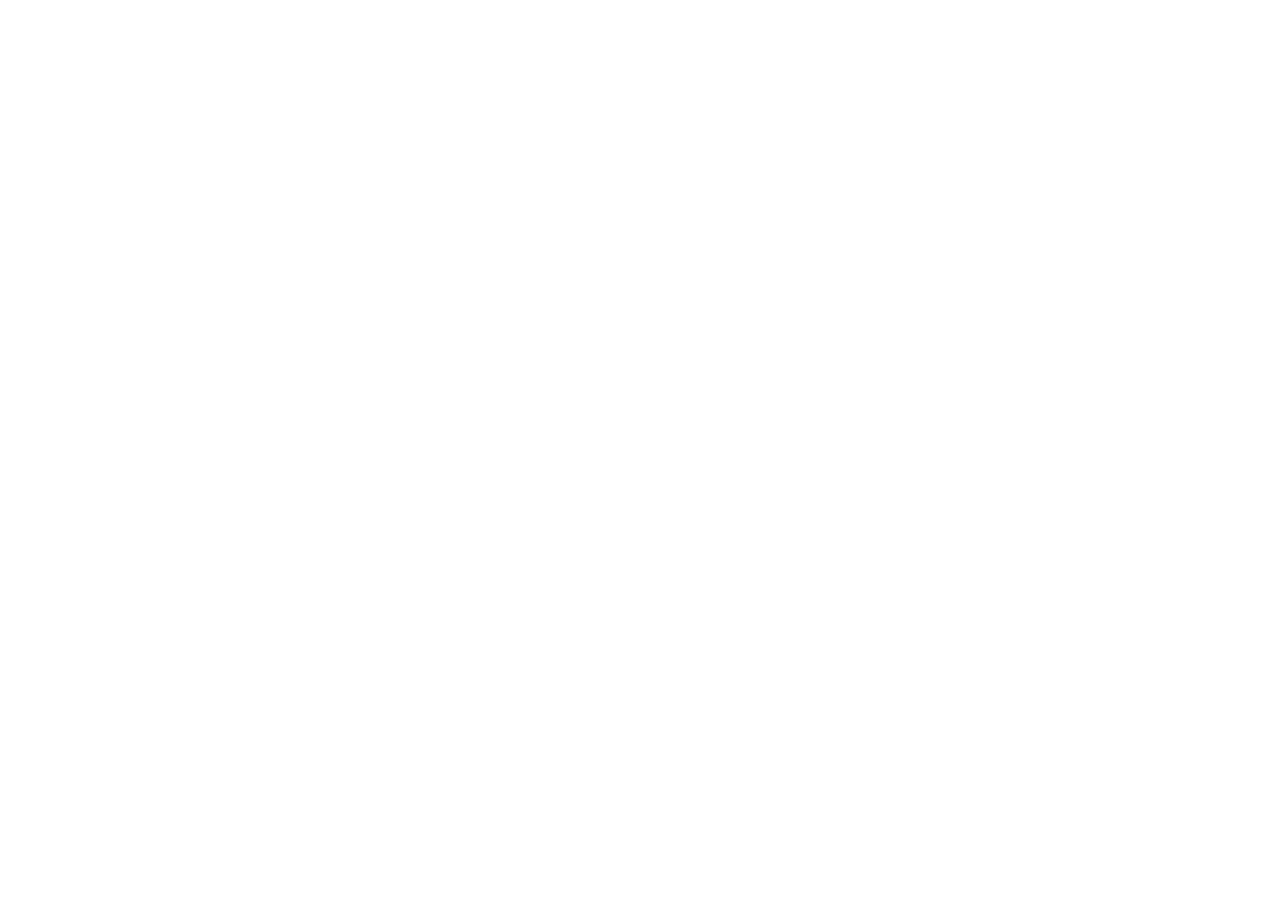
==== index.html @ 40867191 "Start Project" ====
<!DOCTYPE html>
<html lang="en">
<head>
    <meta charset="UTF-8">
    <meta http-equiv="X-UA-Compatible" content="IE=edge">
    <meta name="viewport" content="width=device-width, initial-scale=1.0">
    <title>FrontEnd Store</title>
</head>
<body>
    
</body>
</html>
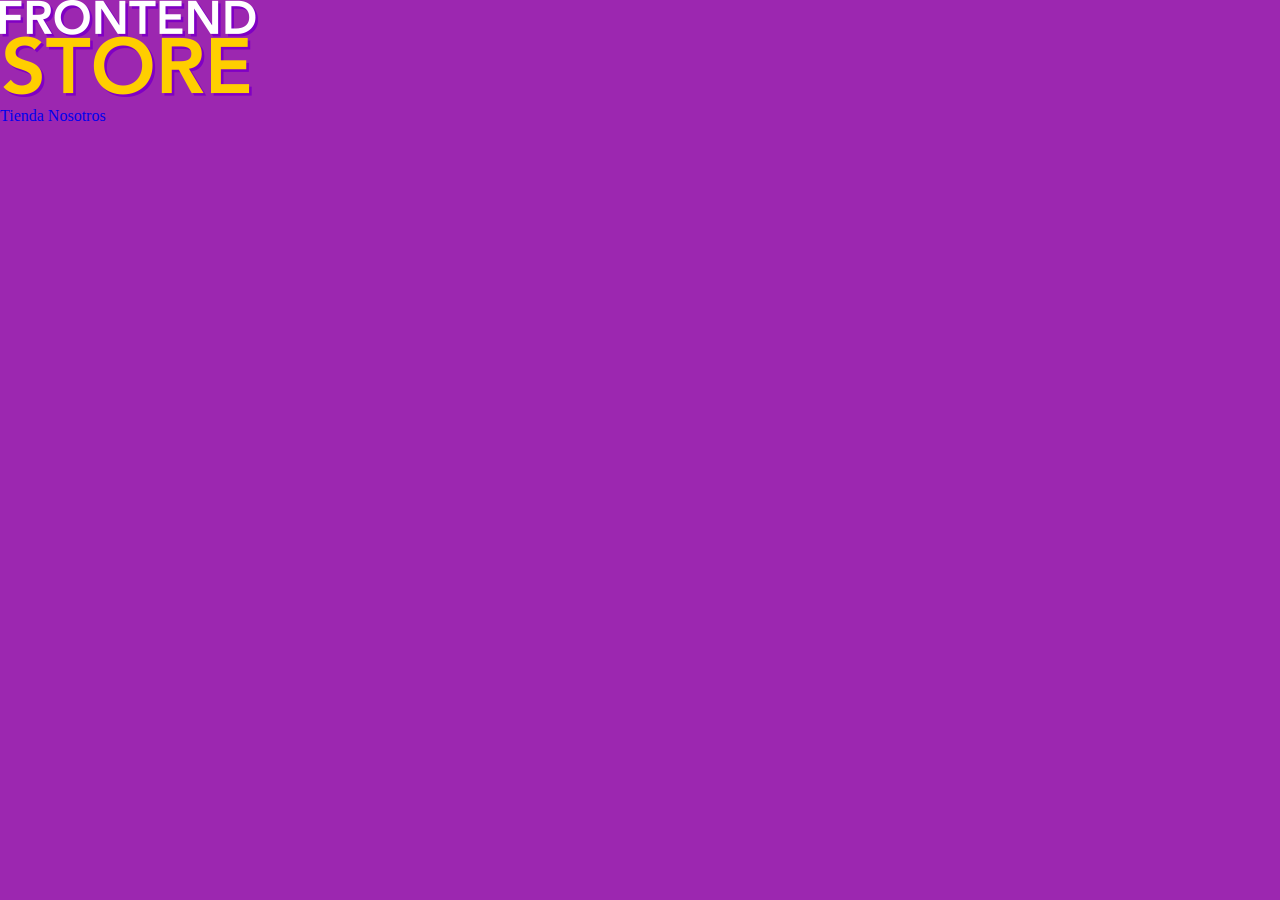
==== commit 1552ead4: "add simple header and nav" ====
--- a/index.html
+++ b/index.html
@@ -5,8 +5,22 @@
     <meta http-equiv="X-UA-Compatible" content="IE=edge">
     <meta name="viewport" content="width=device-width, initial-scale=1.0">
     <title>FrontEnd Store</title>
+    <link rel="stylesheet" href="css/normalize.css">
+    <link href="https://fonts.googleapis.com/css2?family=Staatliches&display=swap" rel="stylesheet">
+    <link rel="stylesheet" href="css/style.css">
+
 </head>
 <body>
+    <header>
+        <a href="index.html">
+            <img src="img/logo.png" alt="Logotipo">
+        </a>
+    </header>
+
+    <nav>
+        <a href="#">Tienda</a>
+        <a href="#">Nosotros</a>
+    </nav>
     
 </body>
 </html>--- a/css/style.css
+++ b/css/style.css
@@ -0,0 +1,62 @@
+:root {
+    --primario: #9c27b0;
+    --primarioOscuro: #89119d;
+    --secundario: #ffce00;
+    --secundarioOscuro: rgb(233,287,2);
+    --blanco: #fff;
+    --negro: #000;
+
+    --fuentePrincipal: 'Staatliches', cursive;
+}
+
+html {
+    box-sizing: border-box;
+    font-size:  62.5%; /* Parte para que 1rem valga 10px*/
+  }
+    *, *:before, *:after {
+    box-sizing: inherit;
+  }
+
+/** Globales **/
+body {
+    background-color: var(--primario);
+    font-size: 1.6rem;
+    line-height: 1.5;
+}
+
+p{
+    font-size: 1.8rem;
+    font-family: Arial, Helvetica, sans-serif;
+    color: var(--blanco);
+}
+
+a {
+    text-decoration: none;
+}
+
+img {
+    max-width: 100%;
+}
+
+.contenedor {
+    max-width: 120rem;
+    margin: 0 auto;
+}
+
+h1, h2, h3 {
+    text-align: center;
+    color: var(--secundario);
+    font-family: var(--fuentePrincipal);
+}
+
+h1 {
+    font-size: 4rem;
+}
+
+h2 {
+    font-size: 3.2rem;
+}
+
+h3 {
+    font-size: 2.4rem;
+}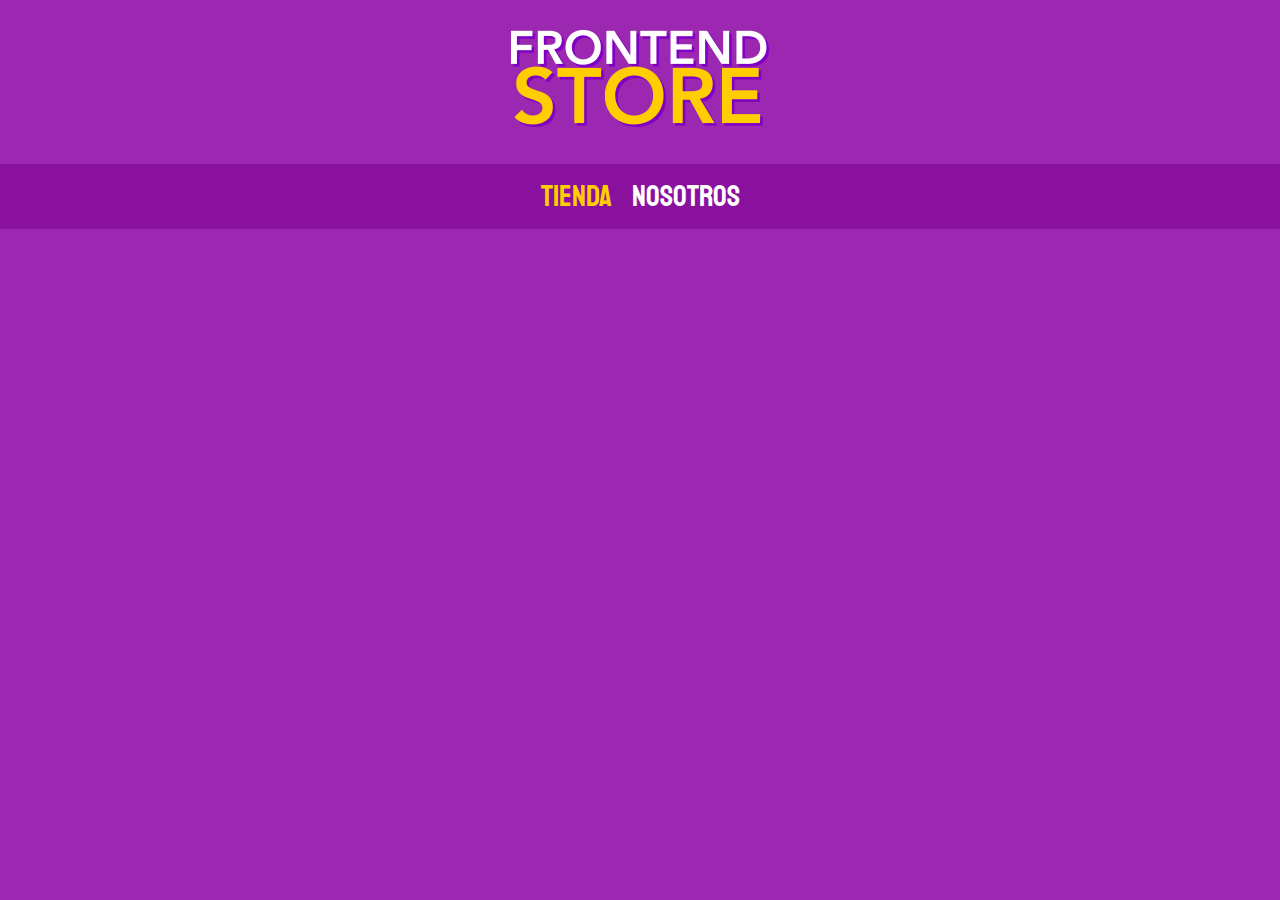
==== commit 8e60580d: "add style navbar" ====
--- a/index.html
+++ b/index.html
@@ -11,15 +11,15 @@
 
 </head>
 <body>
-    <header>
+    <header class="header">
         <a href="index.html">
-            <img src="img/logo.png" alt="Logotipo">
+            <img class="header__logo" src="img/logo.png" alt="Logotipo">
         </a>
     </header>
 
-    <nav>
-        <a href="#">Tienda</a>
-        <a href="#">Nosotros</a>
+    <nav class="navbar"> 
+        <a class="navbar__link navbar__link--active" href="#">Tienda</a>
+        <a class="navbar__link" href="#">Nosotros</a>
     </nav>
     
 </body>
--- a/css/style.css
+++ b/css/style.css
@@ -59,4 +59,38 @@
 
 h3 {
     font-size: 2.4rem;
-}+}
+
+/** Header **/
+
+.header {
+    display: flex;
+    justify-content: center;
+}
+
+.header__logo {
+    margin: 3rem 0;
+}
+
+/** Navbar **/
+
+.navbar {
+    background-color: var(--primarioOscuro);
+    padding: 1rem;
+    display: flex;
+    justify-content: center;
+    gap: 2rem; /* Es como añadirle un margin right en navbarlink*/
+}
+
+.navbar__link {
+    font-family: var(--fuentePrincipal);
+    color: var(--blanco);
+    font-size: 3rem;
+}
+
+.navbar__link--active, 
+.navbar__link:hover{
+    color: var(--secundario);
+}
+
+
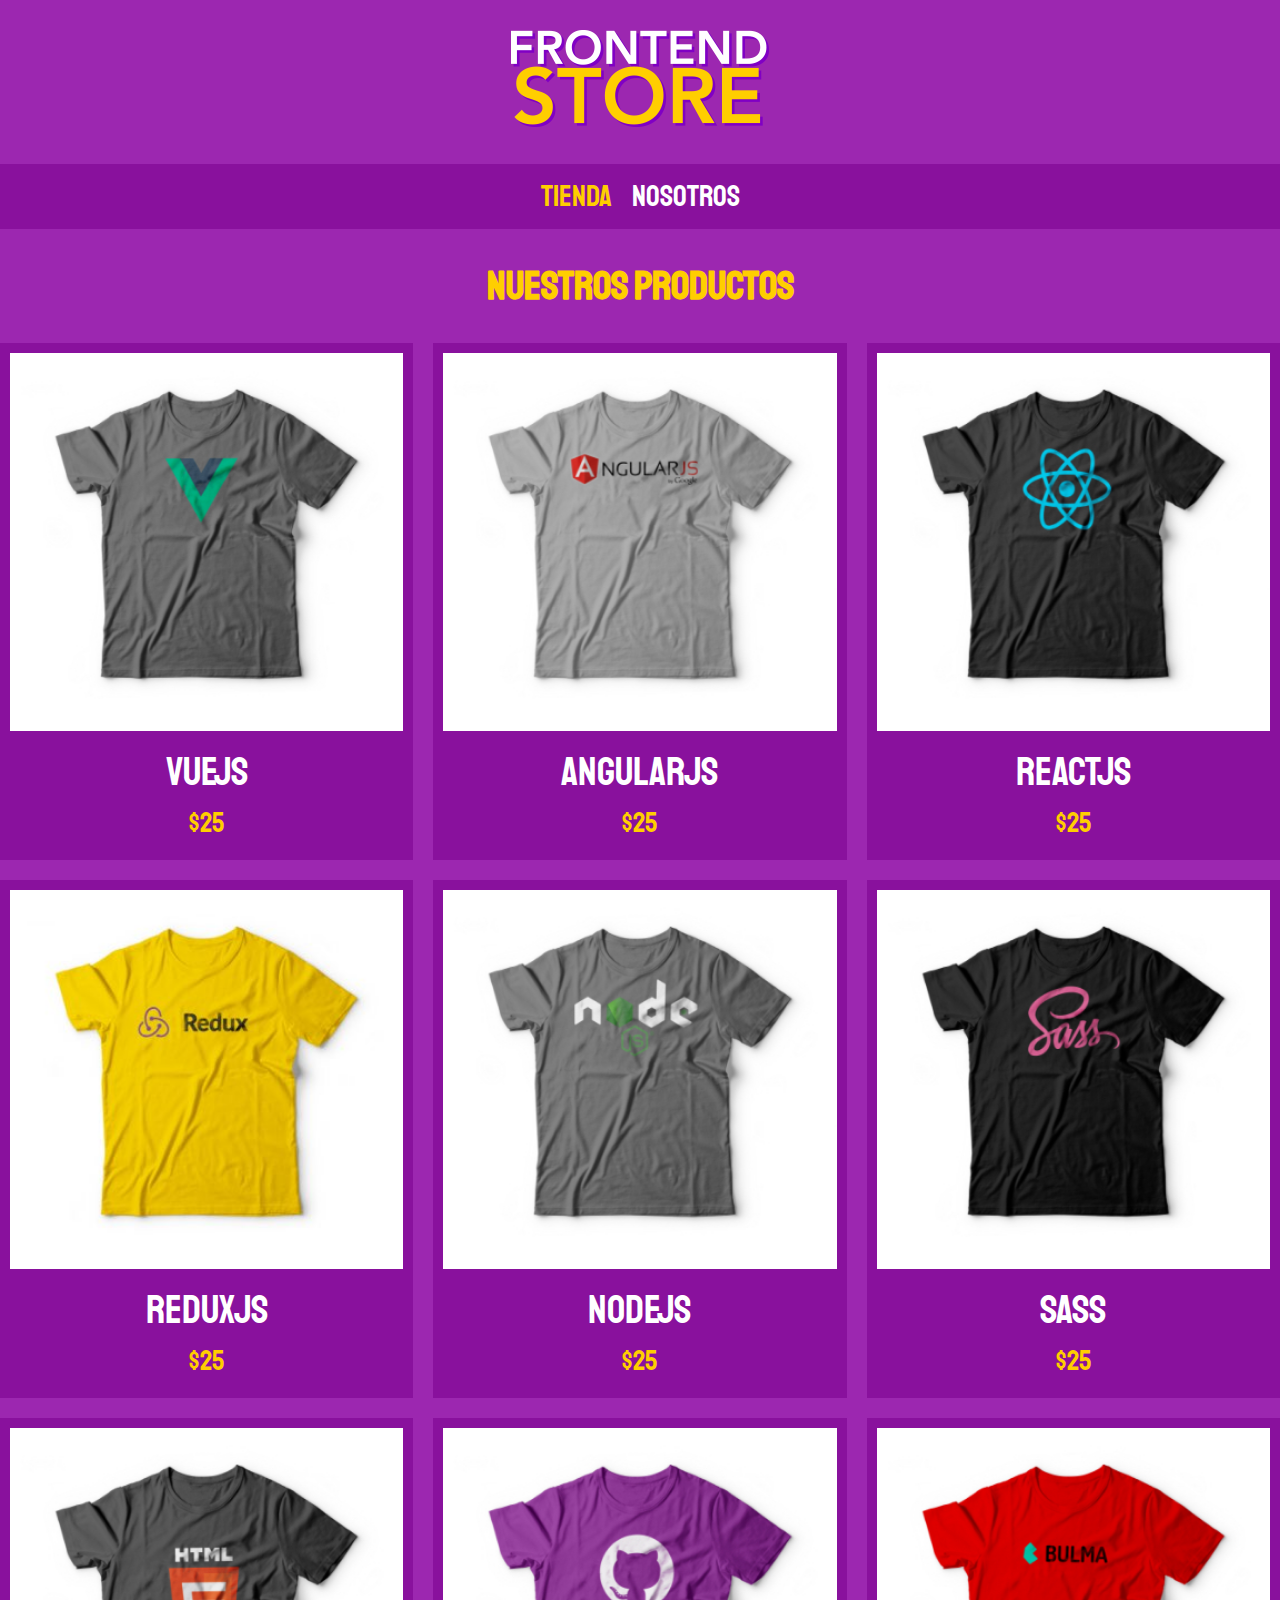
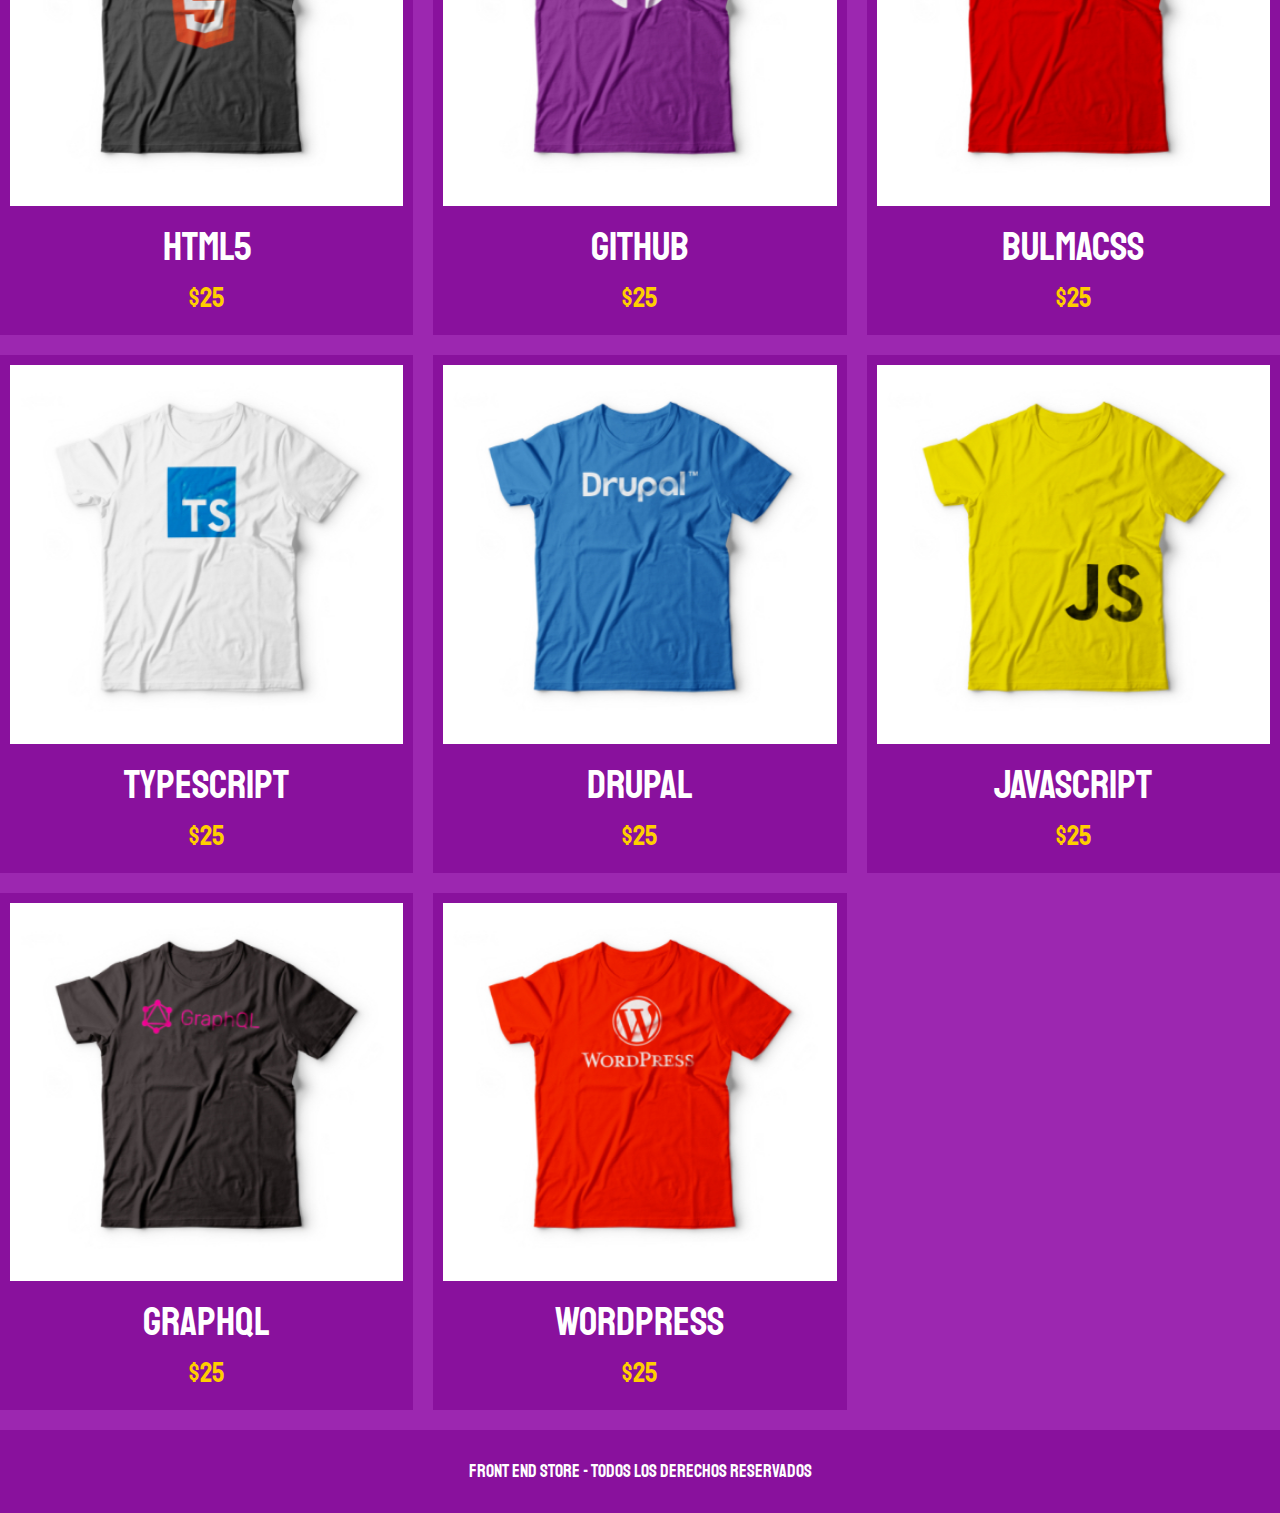
==== commit 0f47dd13: "adding css to products" ====
--- a/index.html
+++ b/index.html
@@ -18,9 +18,159 @@
     </header>
 
     <nav class="navbar"> 
-        <a class="navbar__link navbar__link--active" href="#">Tienda</a>
-        <a class="navbar__link" href="#">Nosotros</a>
+        <a class="navbar__link navbar__link--active" href="index.html">Tienda</a>
+        <a class="navbar__link" href="nosotros.html">Nosotros</a>
     </nav>
+
+    <main class="Container">
+        <h1>Nuestros Productos</h1>
+
+        <div class="grid">
+            <div class="product">
+                <a href="producto.html">
+                    <img class="product__image" src="img/1.jpg" alt="imagen camisa">
+                    <div class="product__information">
+                        <p class="product__name">VueJS</p>
+                        <p class="product__price">$25</p>
+                    </div>
+                </a>
+            </div> <!-- .product -->
+
+            <div class="product">
+                <a href="producto.html">
+                    <img class="product__image" src="img/2.jpg" alt="imagen camisa">
+                    <div class="product__information">
+                        <p class="product__name">AngularJS</p>
+                        <p class="product__price">$25</p>
+                    </div>
+                </a>
+            </div> <!-- .product -->
+
+            <div class="product">
+                <a href="producto.html">
+                    <img class="product__image" src="img/3.jpg" alt="imagen camisa">
+                    <div class="product__information">
+                        <p class="product__name">ReactJS</p>
+                        <p class="product__price">$25</p>
+                    </div>
+                </a>
+            </div> <!-- .product -->
+
+            <div class="product">
+                <a href="producto.html">
+                    <img class="product__image" src="img/4.jpg" alt="imagen camisa">
+                    <div class="product__information">
+                        <p class="product__name">ReduxJS</p>
+                        <p class="product__price">$25</p>
+                    </div>
+                </a>
+            </div> <!-- .product -->
+
+            <div class="product">
+                <a href="producto.html">
+                    <img class="product__image" src="img/5.jpg" alt="imagen camisa">
+                    <div class="product__information">
+                        <p class="product__name">NodeJS</p>
+                        <p class="product__price">$25</p>
+                    </div>
+                </a>
+            </div> <!-- .product -->
+
+            <div class="product">
+                <a href="producto.html">
+                    <img class="product__image" src="img/6.jpg" alt="imagen camisa">
+                    <div class="product__information">
+                        <p class="product__name">SASS</p>
+                        <p class="product__price">$25</p>
+                    </div>
+                </a>
+            </div> <!-- .product -->
+
+            <div class="product">
+                <a href="producto.html">
+                    <img class="product__image" src="img/7.jpg" alt="imagen camisa">
+                    <div class="product__information">
+                        <p class="product__name">HTML5</p>
+                        <p class="product__price">$25</p>
+                    </div>
+                </a>
+            </div> <!-- .product -->
+
+            <div class="product">
+                <a href="producto.html">
+                    <img class="product__image" src="img/8.jpg" alt="imagen camisa">
+                    <div class="product__information">
+                        <p class="product__name">Github</p>
+                        <p class="product__price">$25</p>
+                    </div>
+                </a>
+            </div> <!-- .product -->
+
+            <div class="product">
+                <a href="producto.html">
+                    <img class="product__image" src="img/9.jpg" alt="imagen camisa">
+                    <div class="product__information">
+                        <p class="product__name">BulmaCSS</p>
+                        <p class="product__price">$25</p>
+                    </div>
+                </a>
+            </div> <!-- .product -->
+
+            <div class="product">
+                <a href="producto.html">
+                    <img class="product__image" src="img/10.jpg" alt="imagen camisa">
+                    <div class="product__information">
+                        <p class="product__name">TypeScript</p>
+                        <p class="product__price">$25</p>
+                    </div>
+                </a>
+            </div> <!-- .product -->
+
+            <div class="product">
+                <a href="producto.html">
+                    <img class="product__image" src="img/11.jpg" alt="imagen camisa">
+                    <div class="product__information">
+                        <p class="product__name">Drupal</p>
+                        <p class="product__price">$25</p>
+                    </div>
+                </a>
+            </div> <!-- .product -->
+
+            <div class="product">
+                <a href="producto.html">
+                    <img class="product__image" src="img/12.jpg" alt="imagen camisa">
+                    <div class="product__information">
+                        <p class="product__name">JavaScript</p>
+                        <p class="product__price">$25</p>
+                    </div>
+                </a>
+            </div> <!-- .product -->
+
+            <div class="product">
+                <a href="producto.html">
+                    <img class="product__image" src="img/13.jpg" alt="imagen camisa">
+                    <div class="product__information">
+                        <p class="product__name">GraphQL</p>
+                        <p class="product__price">$25</p>
+                    </div>
+                </a>
+            </div> <!-- .product -->
+
+            <div class="product">
+                <a href="producto.html">
+                    <img class="product__image" src="img/14.jpg" alt="imagen camisa">
+                    <div class="product__information">
+                        <p class="product__name">Wordpress</p>
+                        <p class="product__price">$25</p>
+                    </div>
+                </a>
+            </div> <!-- .product -->
+        </div>
+    </main>
+
+    <footer class="footer">
+        <p class="footer__text">Front End Store - Todos los derechos reservados</p>
+    </footer>
     
 </body>
 </html>--- a/css/style.css
+++ b/css/style.css
@@ -72,6 +72,21 @@
     margin: 3rem 0;
 }
 
+/** Footer **/
+
+.footer {
+    background-color: var(--primarioOscuro);
+    padding: 1rem 0; /* 1 arriba/abajo 0 izq/der */
+    margin-top: 2rem; /* separación con el elementro de arriba */
+}
+
+.footer__text {
+    font-family: var(--fuentePrincipal);
+    text-align: center;
+    font-family: 2.2rem;
+}
+
+
 /** Navbar **/
 
 .navbar {
@@ -79,13 +94,18 @@
     padding: 1rem;
     display: flex;
     justify-content: center;
-    gap: 2rem; /* Es como añadirle un margin right en navbarlink*/
+    /*gap: 2rem; /*NUEVO Es como añadirle un margin right en navbarlink*/
 }
 
 .navbar__link {
     font-family: var(--fuentePrincipal);
     color: var(--blanco);
     font-size: 3rem;
+    margin-right: 2rem;
+}
+
+.navbar__link:last-of-type {
+    margin-right: 0;
 }
 
 .navbar__link--active, 
@@ -93,4 +113,49 @@
     color: var(--secundario);
 }
 
+/** Grid **/
+.grid {
+    display: grid;
+    grid-template-columns: repeat(2,1fr);
+    gap: 2rem; /** column-gap: 2rem; row-gap: 2rem; **/
+}
 
+@media (min-width: 768px) {
+    .grid {
+        grid-template-columns: repeat(3, 1fr);
+    }
+}
+
+
+
+/** Productos **/
+
+.product {
+    background-color: var(--primarioOscuro);
+    padding: 1rem;
+}
+
+.product__image {
+    width: 100%;
+}
+
+.product__information {
+
+}
+
+.product__name {
+    font-size: 4rem;
+}
+
+.product__price {
+    font-size: 2.8rem;
+    color: var(--secundario);
+}
+
+.product__name, .product__price {
+    font-family: var(--fuentePrincipal);
+    margin: 1rem 0;
+    text-align: center;
+    line-height: 1.2;
+}
+
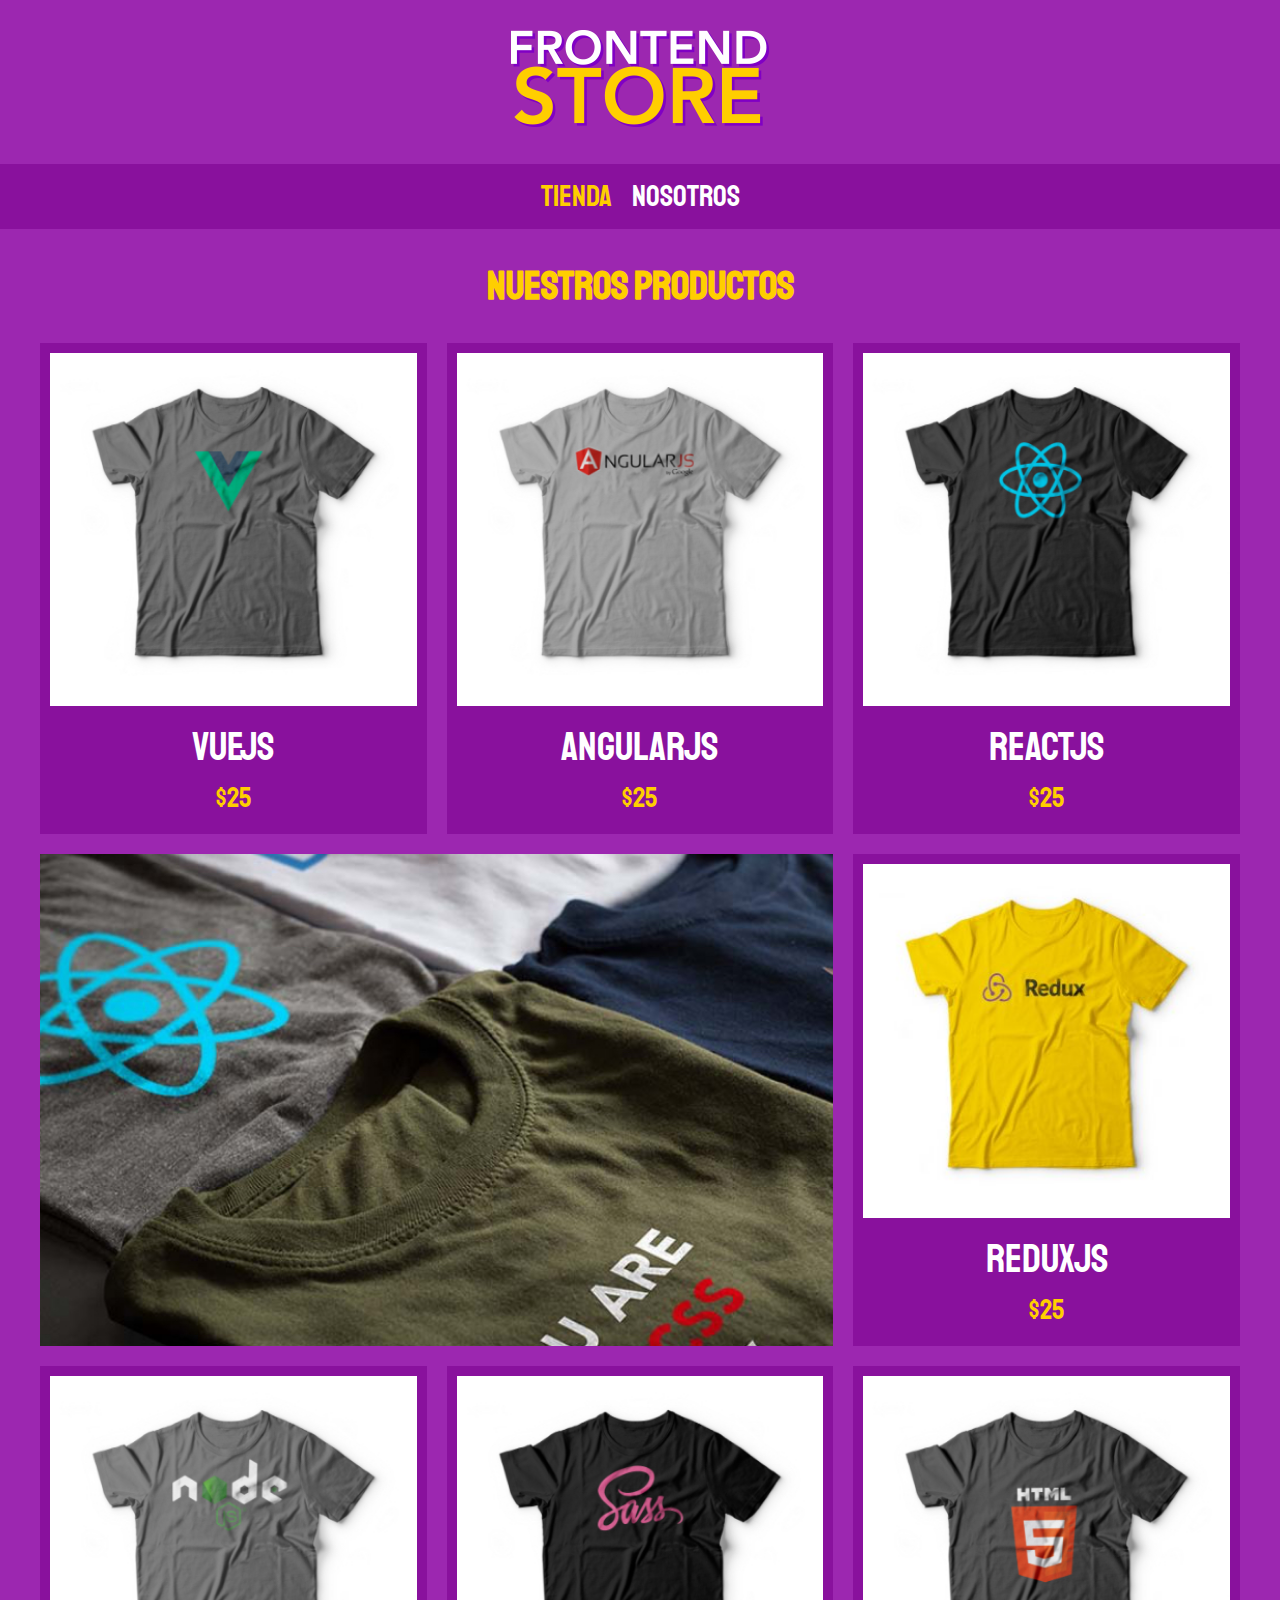
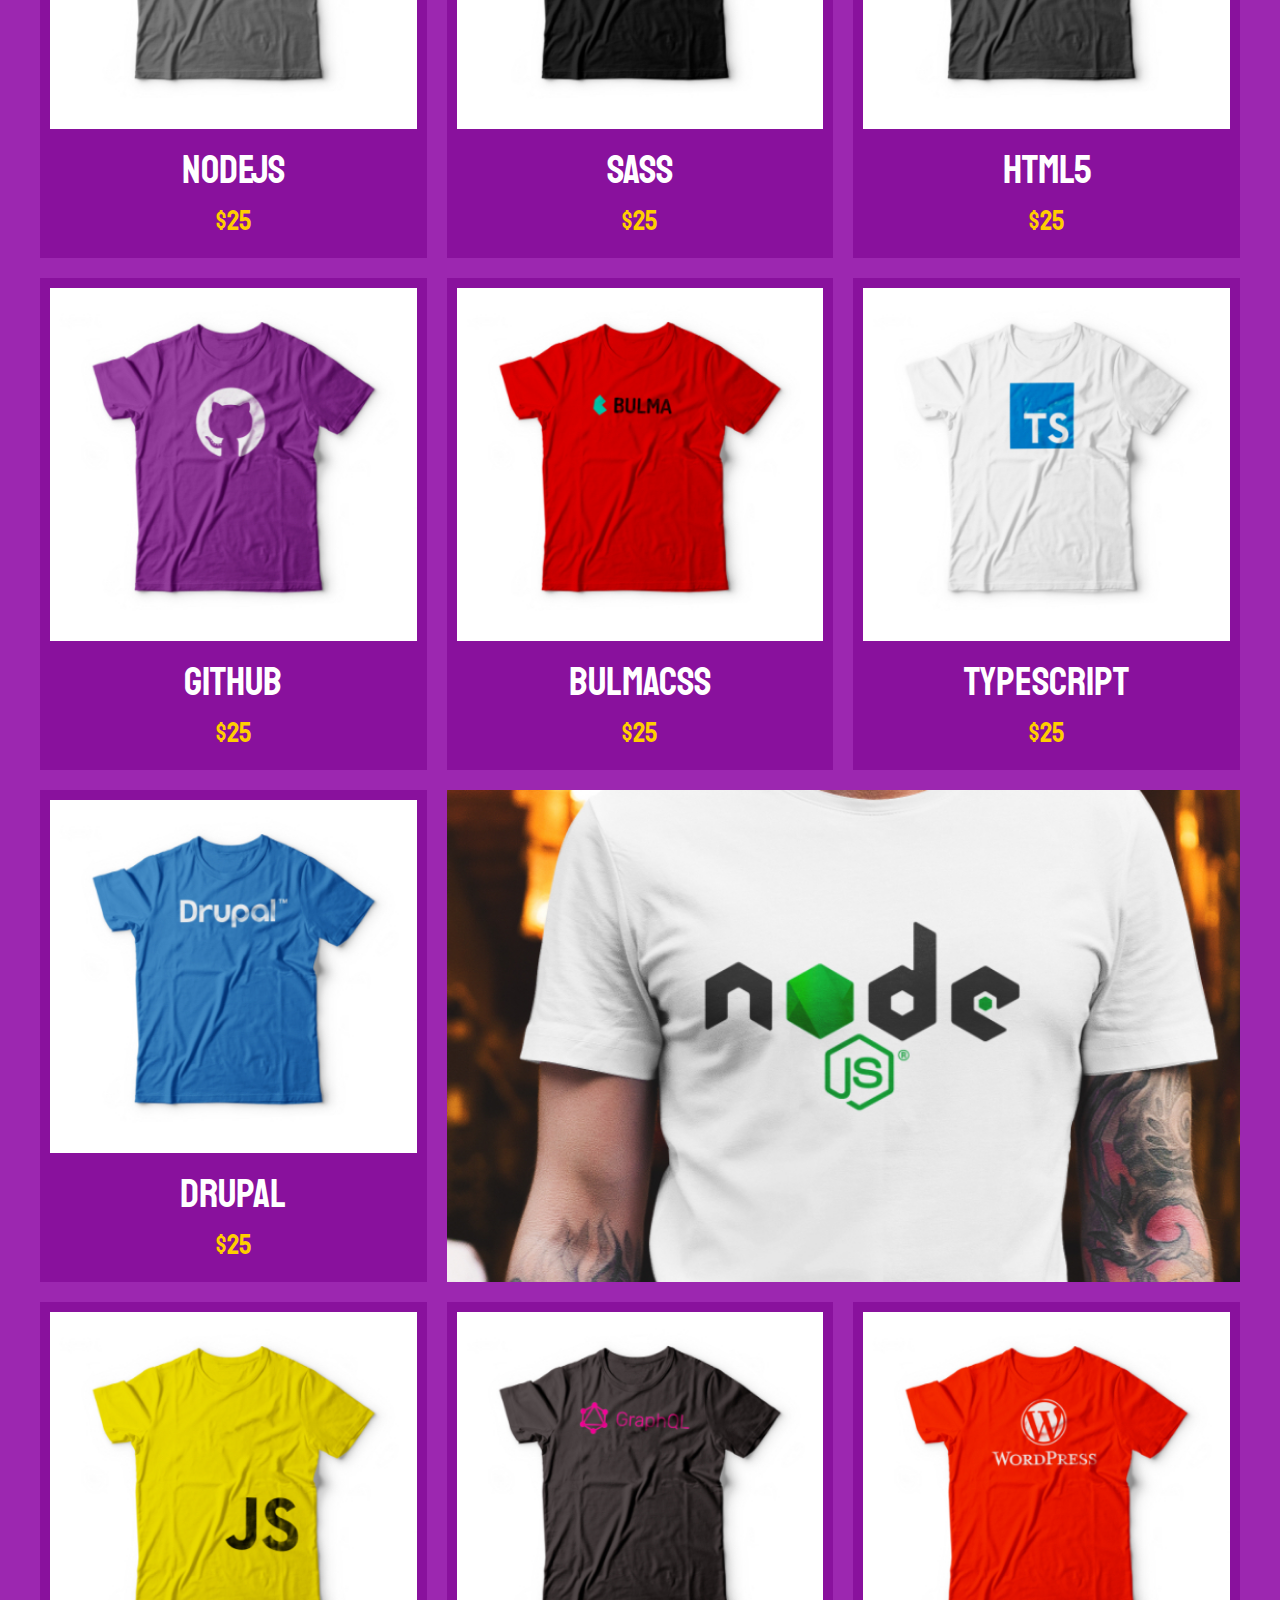
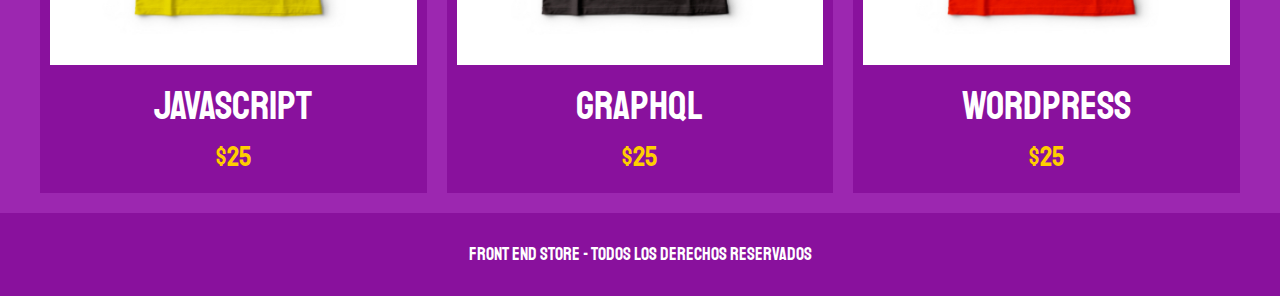
==== commit c5fc71e1: "adding style to us page" ====
--- a/index.html
+++ b/index.html
@@ -22,7 +22,7 @@
         <a class="navbar__link" href="nosotros.html">Nosotros</a>
     </nav>
 
-    <main class="Container">
+    <main class="container">
         <h1>Nuestros Productos</h1>
 
         <div class="grid">
@@ -165,6 +165,9 @@
                     </div>
                 </a>
             </div> <!-- .product -->
+
+            <div class="grafic grafic--shirt"></div>
+            <div class="grafic grafic--node"></div>
         </div>
     </main>
 
--- a/css/style.css
+++ b/css/style.css
@@ -35,10 +35,10 @@
 }
 
 img {
-    max-width: 100%;
-}
-
-.contenedor {
+    width: 100%;
+}
+
+.container {
     max-width: 120rem;
     margin: 0 auto;
 }
@@ -116,7 +116,7 @@
 /** Grid **/
 .grid {
     display: grid;
-    grid-template-columns: repeat(2,1fr);
+    grid-template-columns: repeat(2, 1fr);
     gap: 2rem; /** column-gap: 2rem; row-gap: 2rem; **/
 }
 
@@ -139,10 +139,6 @@
     width: 100%;
 }
 
-.product__information {
-
-}
-
 .product__name {
     font-size: 4rem;
 }
@@ -159,3 +155,75 @@
     line-height: 1.2;
 }
 
+/** Graficos **/
+
+.grafic {
+    min-height: 30rem;
+    background-repeat: no-repeat;
+    background-size: cover;
+    grid-column: 1 / 3;
+}
+
+.grafic--shirt {
+    grid-row: 2 / 3;
+    /** grid-column: 1 / 3; **/ /** Van a aplicar las mismas reglas **/ 
+    background-image: url(../img/grafico1.jpg);
+}
+
+.grafic--node {
+    background-image: url(../img/grafico2.jpg);
+    /** grid-column: 1 / 3; **/
+    grid-row: 8 / 9;
+}
+
+@media (min-width : 768px) {
+    .grafic--node {
+        grid-row: 5 / 6;
+        grid-column: 2 / 4;
+    }
+}
+
+/** Nosotros **/
+
+.us {
+    display: grid;
+    grid-template-rows: repeat(2, auto);
+}
+
+@media (min-width : 768px) {
+    .us {
+        grid-template-columns: repeat(2, 1fr);
+        column-gap: 2rem;
+    }
+}
+
+.us__image {
+    grid-row: 1 / 2;
+}
+
+@media (min-width : 768px) {
+    .us__image {
+        grid-column: 2 / 3;
+    }
+}
+
+/** Bloques **/
+
+.blocks {
+    display: grid;
+    grid-template-columns: repeat(2, 1fr);
+    gap: 2rem;
+}
+@media (min-width: 768px) {
+    .blocks {
+        grid-template-columns: repeat(4, 1fr);
+    }
+}
+
+.block {
+    text-align: center;
+}
+
+.block__title {
+    margin: 0;
+}
